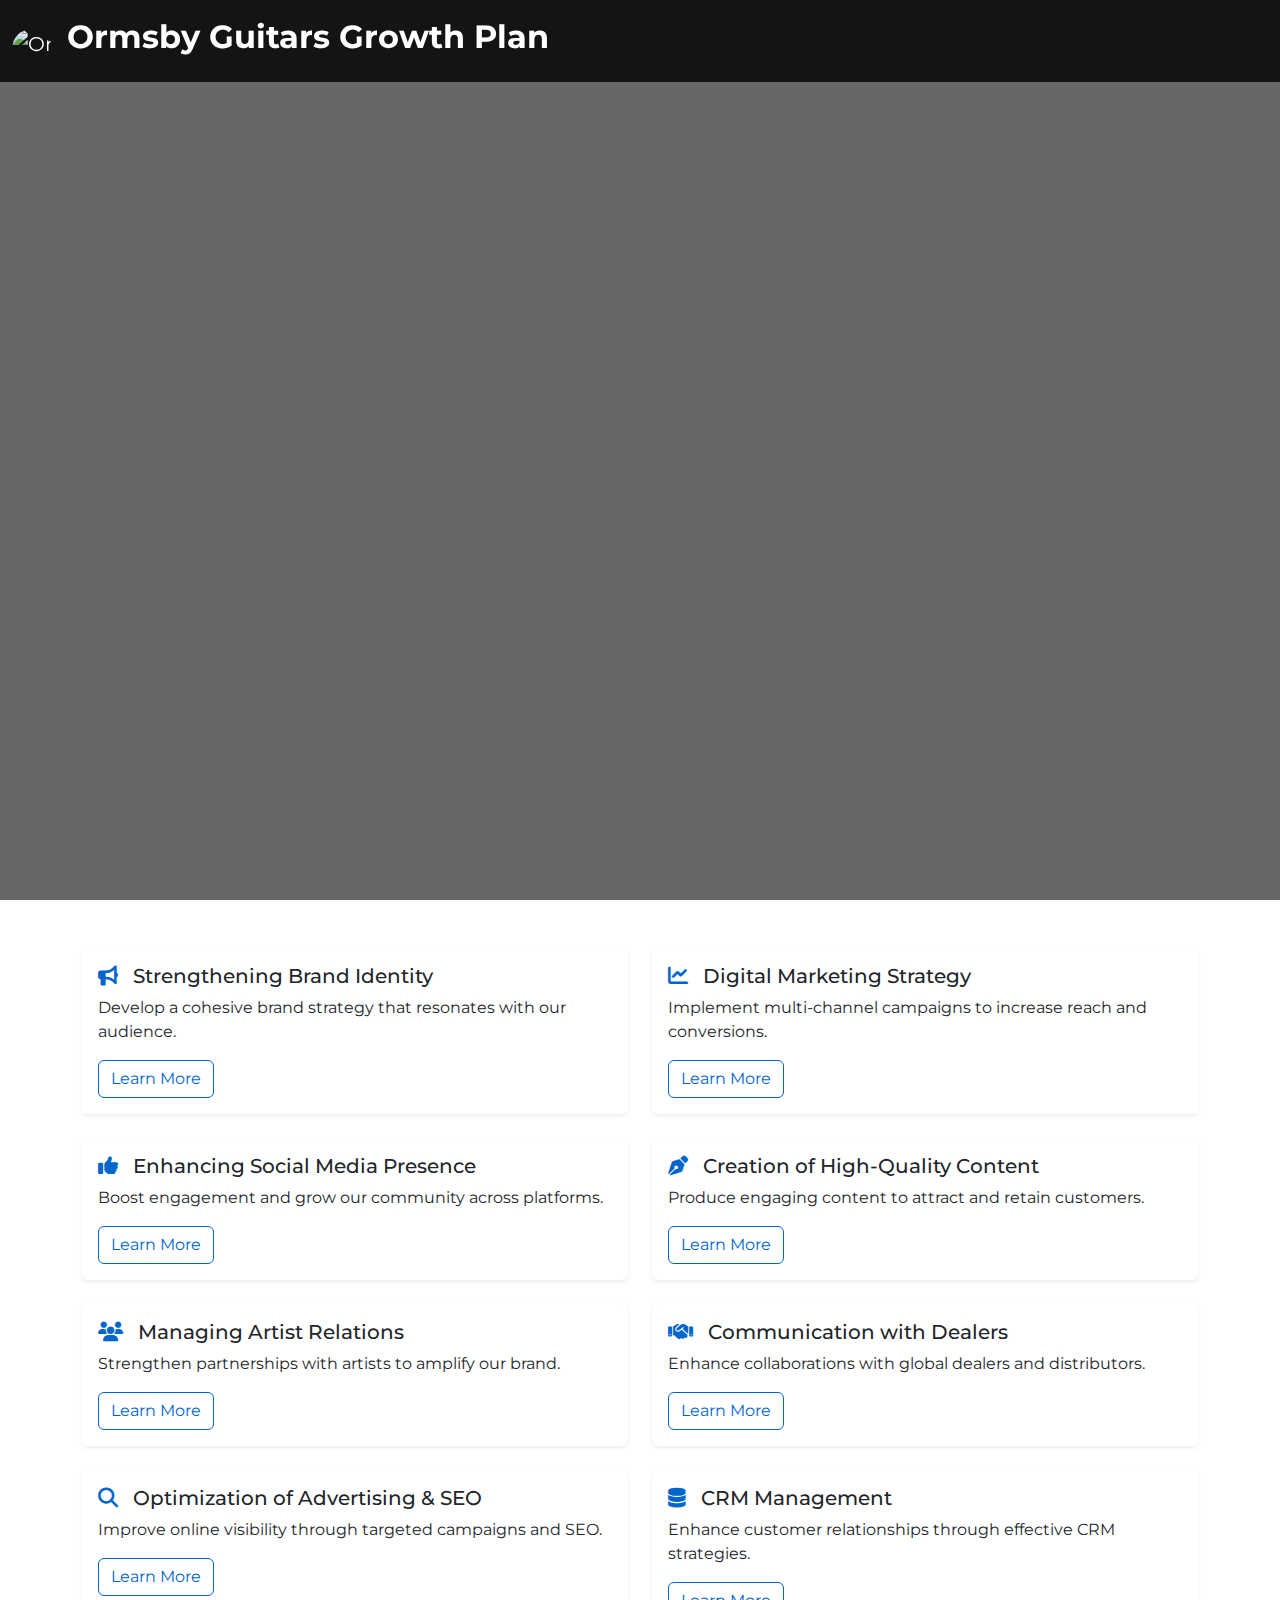
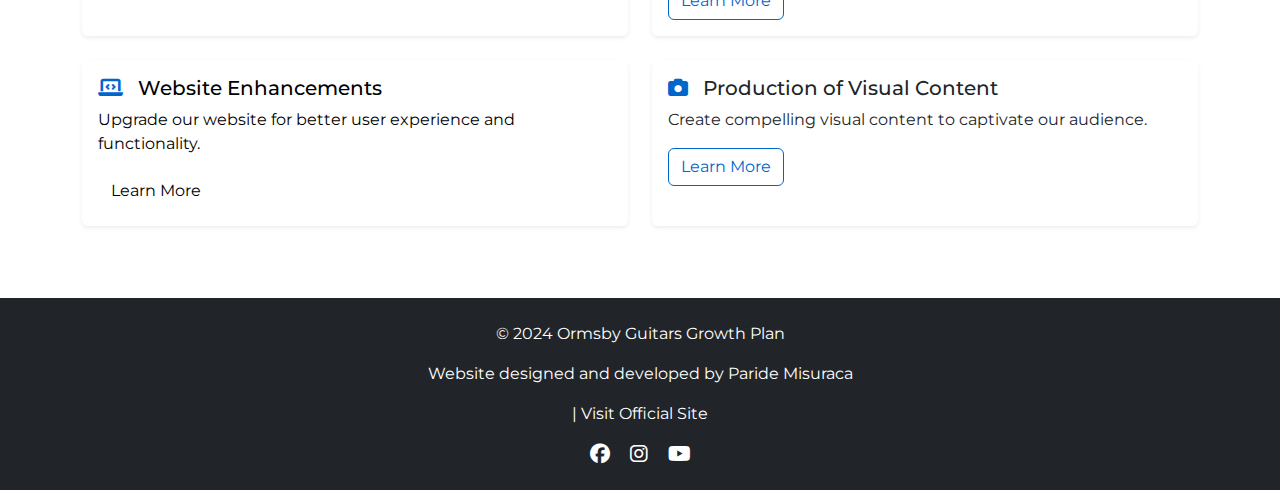
==== index.html @ 77abf077 "Add files via upload" ====
<!DOCTYPE html>
<html lang="en">
<head>
    <meta charset="UTF-8">
    <title>Ormsby Guitars Growth Plan</title>
    <!-- Bootstrap CSS -->
    <link href="https://cdn.jsdelivr.net/npm/bootstrap@5.3.0/dist/css/bootstrap.min.css" rel="stylesheet">
    <!-- Custom Stylesheet -->
    <link rel="stylesheet" href="styles.css">
    <!-- Font Awesome for Icons -->
    <link rel="stylesheet" href="https://cdnjs.cloudflare.com/ajax/libs/font-awesome/6.4.0/css/all.min.css">
    <!-- Google Fonts -->
    <link rel="stylesheet" href="https://fonts.googleapis.com/css?family=Montserrat:400,700&display=swap">
    <meta name="viewport" content="width=device-width, initial-scale=1.0">

    <!-- Custom Styles for the Gradient Background Animation -->
    <style>
        @keyframes rgb-gradient {
            0% { background-color: rgba(255, 0, 0, 0.3); }
            25% { background-color: rgba(0, 255, 0, 0.3); }
            50% { background-color: rgba(0, 0, 255, 0.3); }
            75% { background-color: rgba(255, 255, 0, 0.3); }
            100% { background-color: rgba(255, 0, 0, 0.3); }
        }

        /* Apply the animation to the card for Website Enhancements */
        .rgb-gradient {
            animation: rgb-gradient 15s infinite; /* Slower animation */
            background-size: 400% 400%;
            color: white;
            transition: all 0.3s ease-in-out;
        }

        /* Styling to ensure the text is readable on the changing background */
        .rgb-gradient .card-title, .rgb-gradient .card-text, .rgb-gradient .btn {
            color: rgb(0, 0, 0) !important;
        }

        .rgb-gradient .btn {
            border-color: white;
        }
    </style>
</head>
<body>
    <!-- Navigation Bar -->
    <nav class="navbar navbar-expand-lg navbar-dark fixed-top">
        <div class="container-fluid">
            <a class="navbar-brand" href="#">
                <img src="images/logo.png" alt="Ormsby Guitars Logo" width="40" height="40" class="d-inline-block align-text-top">
                <span class="brand-text">Ormsby Guitars Growth Plan</span>
            </a>
            <button class="navbar-toggler" type="button" data-bs-toggle="collapse" data-bs-target="#navbarNav">
                <span class="navbar-toggler-icon"></span>
            </button>
        </div>
    </nav>

    <!-- Hero Section -->
    <header class="hero-section text-white d-flex align-items-center">
        <div class="container text-center">
            <h1 class="display-4 animate-fade-up" id="main-heading">Elevate. Innovate. Inspire.</h1>
            <p class="lead animate-fade-up" id="roadmap-text">Discover the roadmap to amplify Ormsby Guitars' global presence.</p>
            <a href="#sections" class="btn btn-primary btn-lg mt-4 animate-fade-up" id="discover-button">Explore the Plan</a>
        </div>
    </header>

    <!-- Main Content -->
    <main class="container my-5" id="sections">
        <div class="row">
            <!-- Section Cards -->
            <!-- 1. Strengthening Brand Identity -->
            <div class="col-md-6 mb-4">
                <div class="card h-100 shadow-sm">
                    <div class="card-body">
                        <h5 class="card-title"><i class="fas fa-bullhorn"></i> Strengthening Brand Identity</h5>
                        <p class="card-text">Develop a cohesive brand strategy that resonates with our audience.</p>
                        <a href="brand_identity.html" class="btn btn-outline-primary">Learn More</a>
                    </div>
                </div>
            </div>
            <!-- 2. Digital Marketing Strategy -->
            <div class="col-md-6 mb-4">
                <div class="card h-100 shadow-sm">
                    <div class="card-body">
                        <h5 class="card-title"><i class="fas fa-chart-line"></i> Digital Marketing Strategy</h5>
                        <p class="card-text">Implement multi-channel campaigns to increase reach and conversions.</p>
                        <a href="digital_marketing.html" class="btn btn-outline-primary">Learn More</a>
                    </div>
                </div>
            </div>
            <!-- 3. Enhancing Social Media Presence -->
            <div class="col-md-6 mb-4">
                <div class="card h-100 shadow-sm">
                    <div class="card-body">
                        <h5 class="card-title"><i class="fas fa-thumbs-up"></i> Enhancing Social Media Presence</h5>
                        <p class="card-text">Boost engagement and grow our community across platforms.</p>
                        <a href="social_media.html" class="btn btn-outline-primary">Learn More</a>
                    </div>
                </div>
            </div>
            <!-- 4. Creation of High-Quality Content -->
            <div class="col-md-6 mb-4">
                <div class="card h-100 shadow-sm">
                    <div class="card-body">
                        <h5 class="card-title"><i class="fas fa-pen-nib"></i> Creation of High-Quality Content</h5>
                        <p class="card-text">Produce engaging content to attract and retain customers.</p>
                        <a href="content_creation.html" class="btn btn-outline-primary">Learn More</a>
                    </div>
                </div>
            </div>
            <!-- 5. Managing Artist Relations -->
            <div class="col-md-6 mb-4">
                <div class="card h-100 shadow-sm">
                    <div class="card-body">
                        <h5 class="card-title"><i class="fas fa-users"></i> Managing Artist Relations</h5>
                        <p class="card-text">Strengthen partnerships with artists to amplify our brand.</p>
                        <a href="artist_relations.html" class="btn btn-outline-primary">Learn More</a>
                    </div>
                </div>
            </div>
            <!-- 6. Communication with Dealers and Distributors -->
            <div class="col-md-6 mb-4">
                <div class="card h-100 shadow-sm">
                    <div class="card-body">
                        <h5 class="card-title"><i class="fas fa-handshake"></i> Communication with Dealers</h5>
                        <p class="card-text">Enhance collaborations with global dealers and distributors.</p>
                        <a href="communication.html" class="btn btn-outline-primary">Learn More</a>
                    </div>
                </div>
            </div>
            <!-- 7. Optimization of Advertising and SEO -->
            <div class="col-md-6 mb-4">
                <div class="card h-100 shadow-sm">
                    <div class="card-body">
                        <h5 class="card-title"><i class="fas fa-search"></i> Optimization of Advertising & SEO</h5>
                        <p class="card-text">Improve online visibility through targeted campaigns and SEO.</p>
                        <a href="advertising_seo.html" class="btn btn-outline-primary">Learn More</a>
                    </div>
                </div>
            </div>
            <!-- 8. CRM Management -->
            <div class="col-md-6 mb-4">
                <div class="card h-100 shadow-sm">
                    <div class="card-body">
                        <h5 class="card-title"><i class="fas fa-database"></i> CRM Management</h5>
                        <p class="card-text">Enhance customer relationships through effective CRM strategies.</p>
                        <a href="crm_management.html" class="btn btn-outline-primary">Learn More</a>
                    </div>
                </div>
            </div>
            <!-- 9. Website Enhancements and Upgrades -->
            <div class="col-md-6 mb-4">
                <div class="card h-100 shadow-sm rgb-gradient">
                    <div class="card-body">
                        <h5 class="card-title"><i class="fas fa-laptop-code"></i> Website Enhancements</h5>
                        <p class="card-text">Upgrade our website for better user experience and functionality.</p>
                        <a href="website_upgrades.html" class="btn btn-outline-primary">Learn More</a>
                    </div>
                </div>
            </div>
            <!-- 10. Production of Visual Content -->
            <div class="col-md-6 mb-4">
                <div class="card h-100 shadow-sm">
                    <div class="card-body">
                        <h5 class="card-title"><i class="fas fa-camera"></i> Production of Visual Content</h5>
                        <p class="card-text">Create compelling visual content to captivate our audience.</p>
                        <a href="visual_content.html" class="btn btn-outline-primary">Learn More</a>
                    </div>
                </div>
            </div>
        </div>
    </main>

    <!-- Footer -->
    <footer class="bg-dark text-white text-center py-4">
        <p>&copy; 2024 Ormsby Guitars Growth Plan</p>
        <p class="mt-3">Website designed and developed by Paride Misuraca</p> | <a href="https://www.ormsbyguitars.com/" class="text-white">Visit Official Site</a></p>
        <div>
            <a href="#" class="text-white me-3"><i class="fab fa-facebook fa-lg"></i></a>
            <a href="#" class="text-white me-3"><i class="fab fa-instagram fa-lg"></i></a>
            <a href="#" class="text-white"><i class="fab fa-youtube fa-lg"></i></a>
        </div>
    </footer>

    <!-- Bootstrap JS and Dependencies -->
    <script src="https://cdn.jsdelivr.net/npm/bootstrap@5.3.0/dist/js/bootstrap.bundle.min.js"></script>
    
    <!-- Custom Script -->
    <script>
        document.getElementById('discover-button').addEventListener('click', function(event) {
            event.preventDefault(); // Prevent default anchor behavior

            // Get the target section and the height of the navbar
            const targetSection = document.getElementById('sections');
            const navbarHeight = document.querySelector('.navbar').offsetHeight; // Get the height of the fixed navbar

            // Calculate the target position accounting for the navbar height
            const offset = targetSection.getBoundingClientRect().top + window.pageYOffset - navbarHeight;

            // Scroll smoothly to the target position
            window.scrollTo({
                top: offset,
                behavior: 'smooth' // Smooth scroll effect
            });
        });
    </script>
</body>
</html>
---- styles.css ----
/* Custom Stylesheet */

/* Global Styles */
body {
    font-family: 'Montserrat', sans-serif;
    margin: 0;
    padding: 0;
    color: #333;
}

/* Navigation Bar */
.navbar {
    background-color: rgba(0, 0, 0, 0.8);
    transition: background-color 0.5s;
}

.navbar-brand .brand-text {
    font-weight: bold;
    font-size: 2rem;
    margin-left: 10px;
    color: #ffffff;
}

.navbar-brand img {
    border-radius: 50%;
}

.navbar.scrolled {
    background-color: rgba(0, 0, 0, 0.95);
}

/* Hero Section */
.hero-section {
    background: url('images/hero-bg.jpg') no-repeat center center/cover;
    height: 100vh;
    position: relative;
}

.hero-section::after {
    content: '';
    position: absolute;
    top: 0;
    left: 0;
    right: 0;
    bottom: 0;
    background: rgba(0, 0, 0, 0.6);
}

.hero-section .container {
    position: relative;
    z-index: 2;
}

.hero-section h1 {
    font-size: 3.5rem;
    font-weight: 700;
    text-shadow: 2px 2px 5px rgba(0, 0, 0, 0.7);
}

.hero-section p {
    font-size: 1.5rem;
    text-shadow: 1px 1px 3px rgba(0, 0, 0, 0.7);
}

.btn-primary {
    background-color: #0066cc;
    border: none;
}

.btn-primary:hover {
    background-color: #005bb5;
}

/* Cards */
.card-title i {
    color: #0066cc;
    margin-right: 10px;
}

.card {
    border: none;
    transition: transform 0.3s, box-shadow 0.3s;
}

.card:hover {
    transform: translateY(-5px);
    box-shadow: 0 8px 16px rgba(0, 0, 0, 0.2);
}

.btn-outline-primary {
    border-color: #0066cc;
    color: #0066cc;
}

.btn-outline-primary:hover {
    background-color: #0066cc;
    color: #fff;
}

/* Footer */
footer a {
    text-decoration: none;
}

footer a:hover {
    text-decoration: underline;
}

footer i {
    transition: color 0.3s;
}

footer i:hover {
    color: #0066cc;
}

/* Responsive Text Sizes */
@media (max-width: 768px) {
    .hero-section h1 {
        font-size: 2.5rem;
    }

    .hero-section p {
        font-size: 1.2rem;
    }
}

/* Animation Styles */
@keyframes fadeInUp {
    from {
        opacity: 0;
        transform: translate3d(0, 40px, 0);
    }
    to {
        opacity: 1;
        transform: none;
    }
}

.animate-text,
.animate-btn {
    opacity: 0;
    transform: translate3d(0, 40px, 0);
}

.animated {
    animation-name: fadeInUp;
    animation-duration: 1s;
    animation-fill-mode: forwards;
    animation-delay: var(--animation-delay, 0s);
}

/* Set delays using CSS variables */
.animate-text:nth-of-type(1) {
    --animation-delay: 0.5s;
}

.animate-text:nth-of-type(2) {
    --animation-delay: 0.7s;
}

.animate-btn {
    --animation-delay: 0.9s;
}

#guitar-360 img {
    width: 100%;
    height: auto;
    max-width: 450px; /* Puoi cambiare la dimensione massima se preferisci */
    display: block;
    margin: 0 auto;
}

.option-circle {
    width: 30px;
    height: 30px;
    border-radius: 50%;
    display: inline-block;
    margin-right: 10px;
    cursor: pointer;
    border: 2px solid #ccc;
}
.option-circle:hover {
    border: 2px solid #0066cc;
}

/* CSS for Guitar Customization Component */

/* General Styling for Customization Section */
#guitar-360, #guitar-customizer {
    width: 100%;
    max-width: 600px;
    margin: 0 auto;
    cursor: grab;
}

.image-frame {
    border: 4px solid #0066cc; /* Border color */
    border-radius: 10px; /* Rounded corners */
    padding: 15px; /* Inner spacing between the border and the image */
    box-shadow: 0 4px 8px rgba(0, 0, 0, 0.1); /* Shadow to add depth */
    background-color: #f9f9f9; /* Background color of the frame */
}

/* Styling for Customization Option Circles */
.option-circle {
    width: 30px;
    height: 30px;
    border-radius: 50%;
    display: inline-block;
    margin-right: 10px;
    cursor: pointer;
    border: 2px solid #ccc;
}

.option-circle:hover {
    border: 2px solid #0066cc;
}

/* Colors for Neck Types */
.option-circle[data-value="maple"] {
    background-color: #f5deb3; /* Light wood color for Maple */
}

.option-circle[data-value="rosewood"] {
    background-color: #8b4513; /* Dark wood color for Rosewood */
}

/* Colors for Guitar Body */
.option-circle[data-value="gray_burst"] {
    background-color: #696969; /* Gray Burst Color */
}

.option-circle[data-value="sunburst"] {
    background-color: #ff8c00; /* Sunburst Color */
}

.option-circle[data-value="surf_green"] {
    background-color: #7fffd4; /* Surf Green Color */
}

/* Colors for Pickguard */
.option-circle[data-value="red_pearloid"] {
    background-color: #b22222; /* Red Pearloid Color */
}

.option-circle[data-value="black"] {
    background-color: #000; /* Black Pickguard */
}

.option-circle[data-value="white"] {
    background-color: #fff; /* White Pickguard */
}

/* Colors for Pickup */
.option-circle[data-value="white"] {
    background-color: #fff; /* White Pickup */
}

.option-circle[data-value="black"] {
    background-color: #000; /* Black Pickup */
}

/* Add animation for the fade-in and upward motion */
@keyframes fadeUp {
    0% {
        opacity: 0;
        transform: translateY(50px); /* Start below */
    }
    100% {
        opacity: 1;
        transform: translateY(0); /* End at the original position */
    }
}

/* Apply the animation to the heading and button */
.animate-fade-up {
    animation: fadeUp 2s ease-out; /* Duration of 2 seconds */
    opacity: 0; /* Start invisible */
    animation-fill-mode: forwards; /* Stay visible after animation ends */
}
#discover-button {
    animation-delay: 1s; /* Delay of 1 second for the button */
}
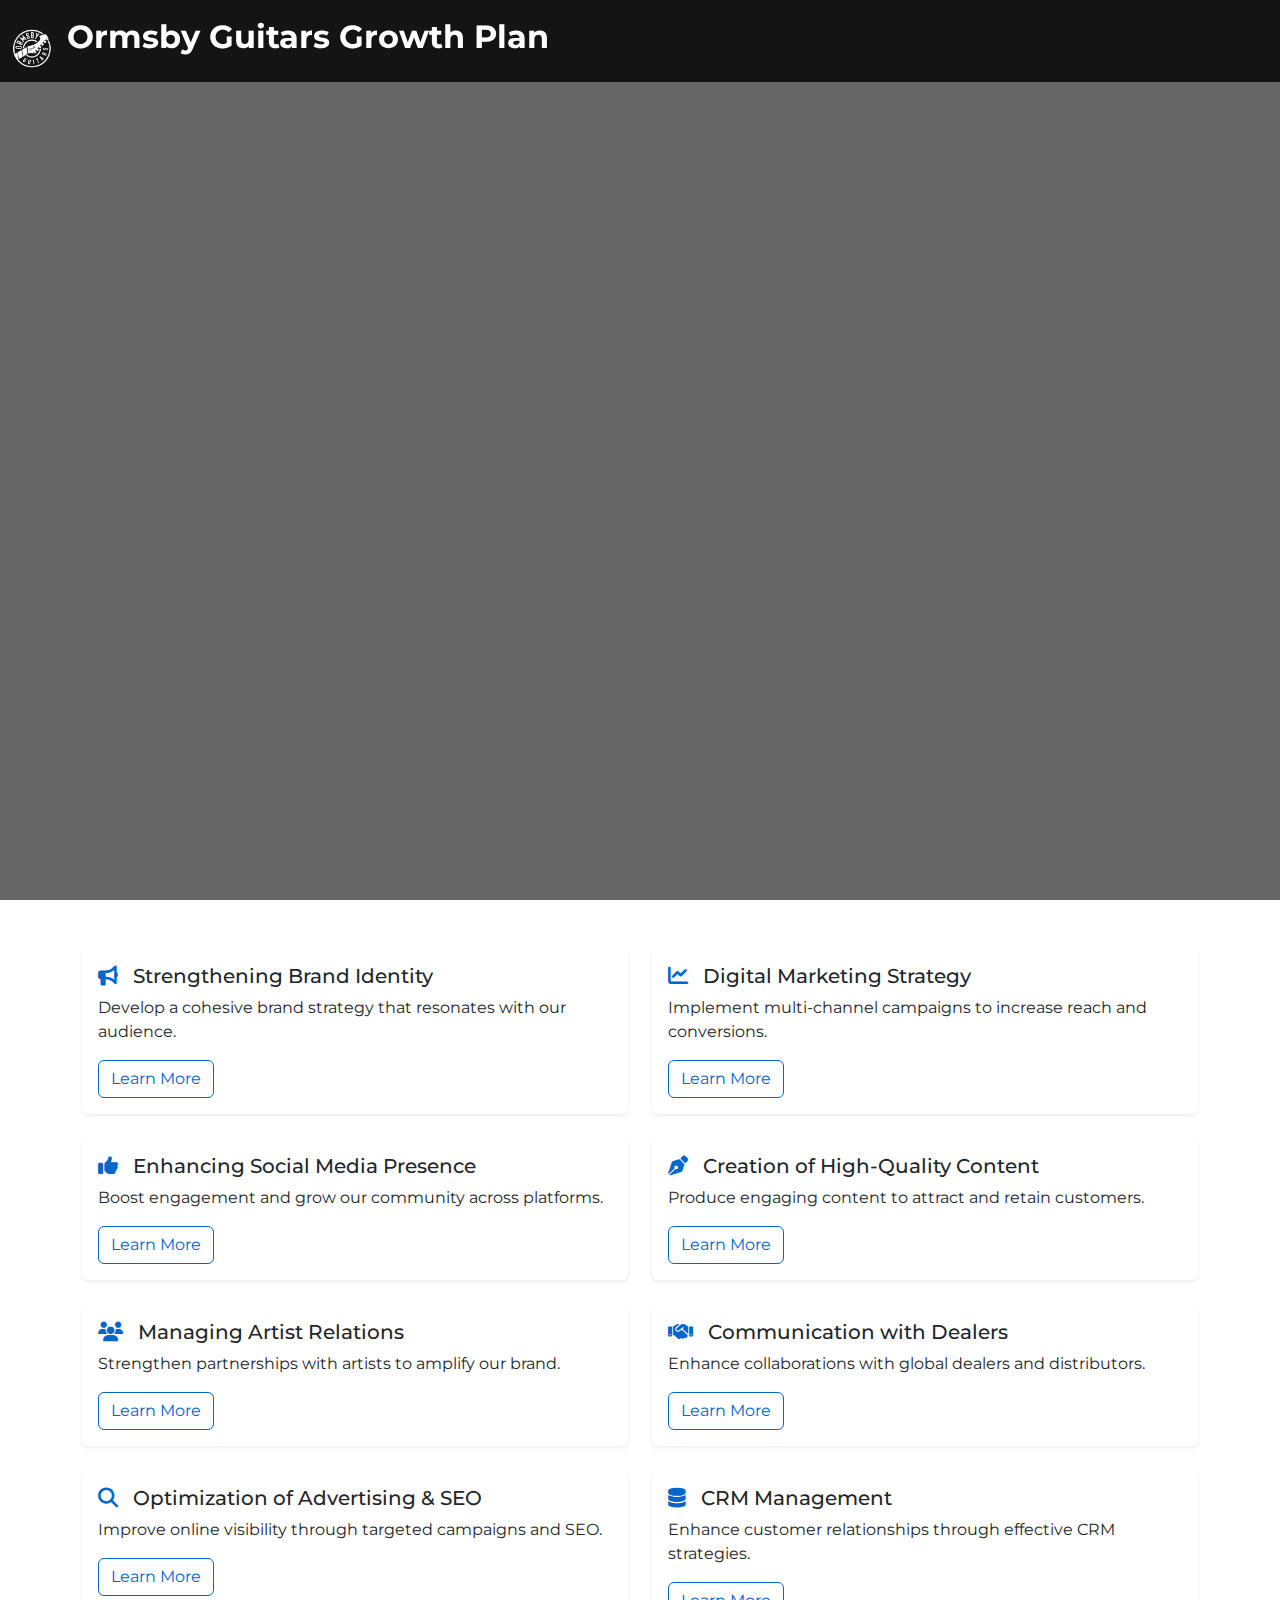
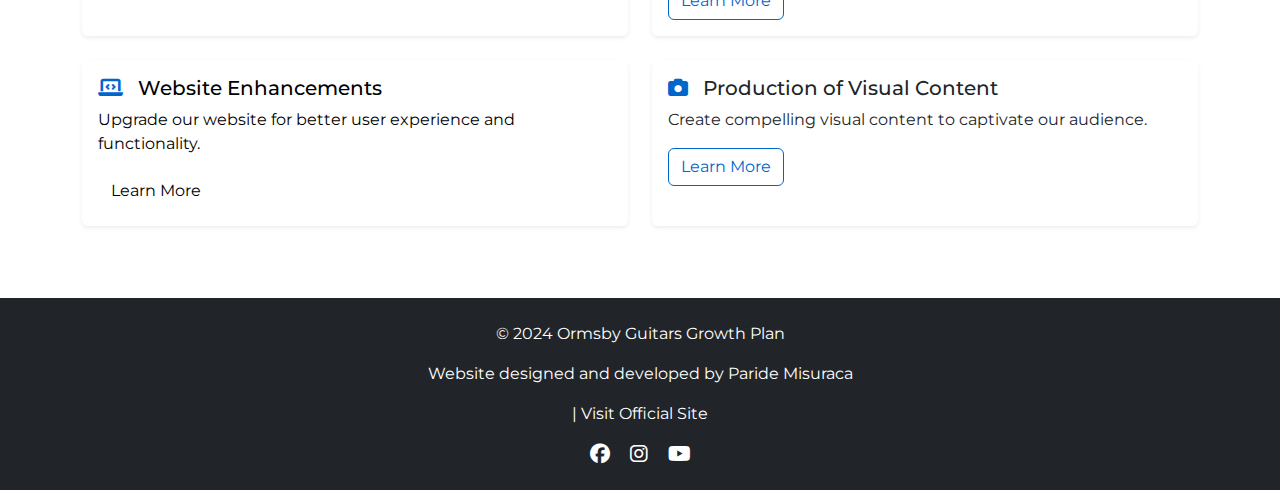
==== commit 91d60eeb: "Update index.html" ====
--- a/index.html
+++ b/index.html
@@ -46,7 +46,7 @@
     <nav class="navbar navbar-expand-lg navbar-dark fixed-top">
         <div class="container-fluid">
             <a class="navbar-brand" href="#">
-                <img src="images/logo.png" alt="Ormsby Guitars Logo" width="40" height="40" class="d-inline-block align-text-top">
+                <img src="Images/logo.png" alt="Ormsby Guitars Logo" width="40" height="40" class="d-inline-block align-text-top">
                 <span class="brand-text">Ormsby Guitars Growth Plan</span>
             </a>
             <button class="navbar-toggler" type="button" data-bs-toggle="collapse" data-bs-target="#navbarNav">
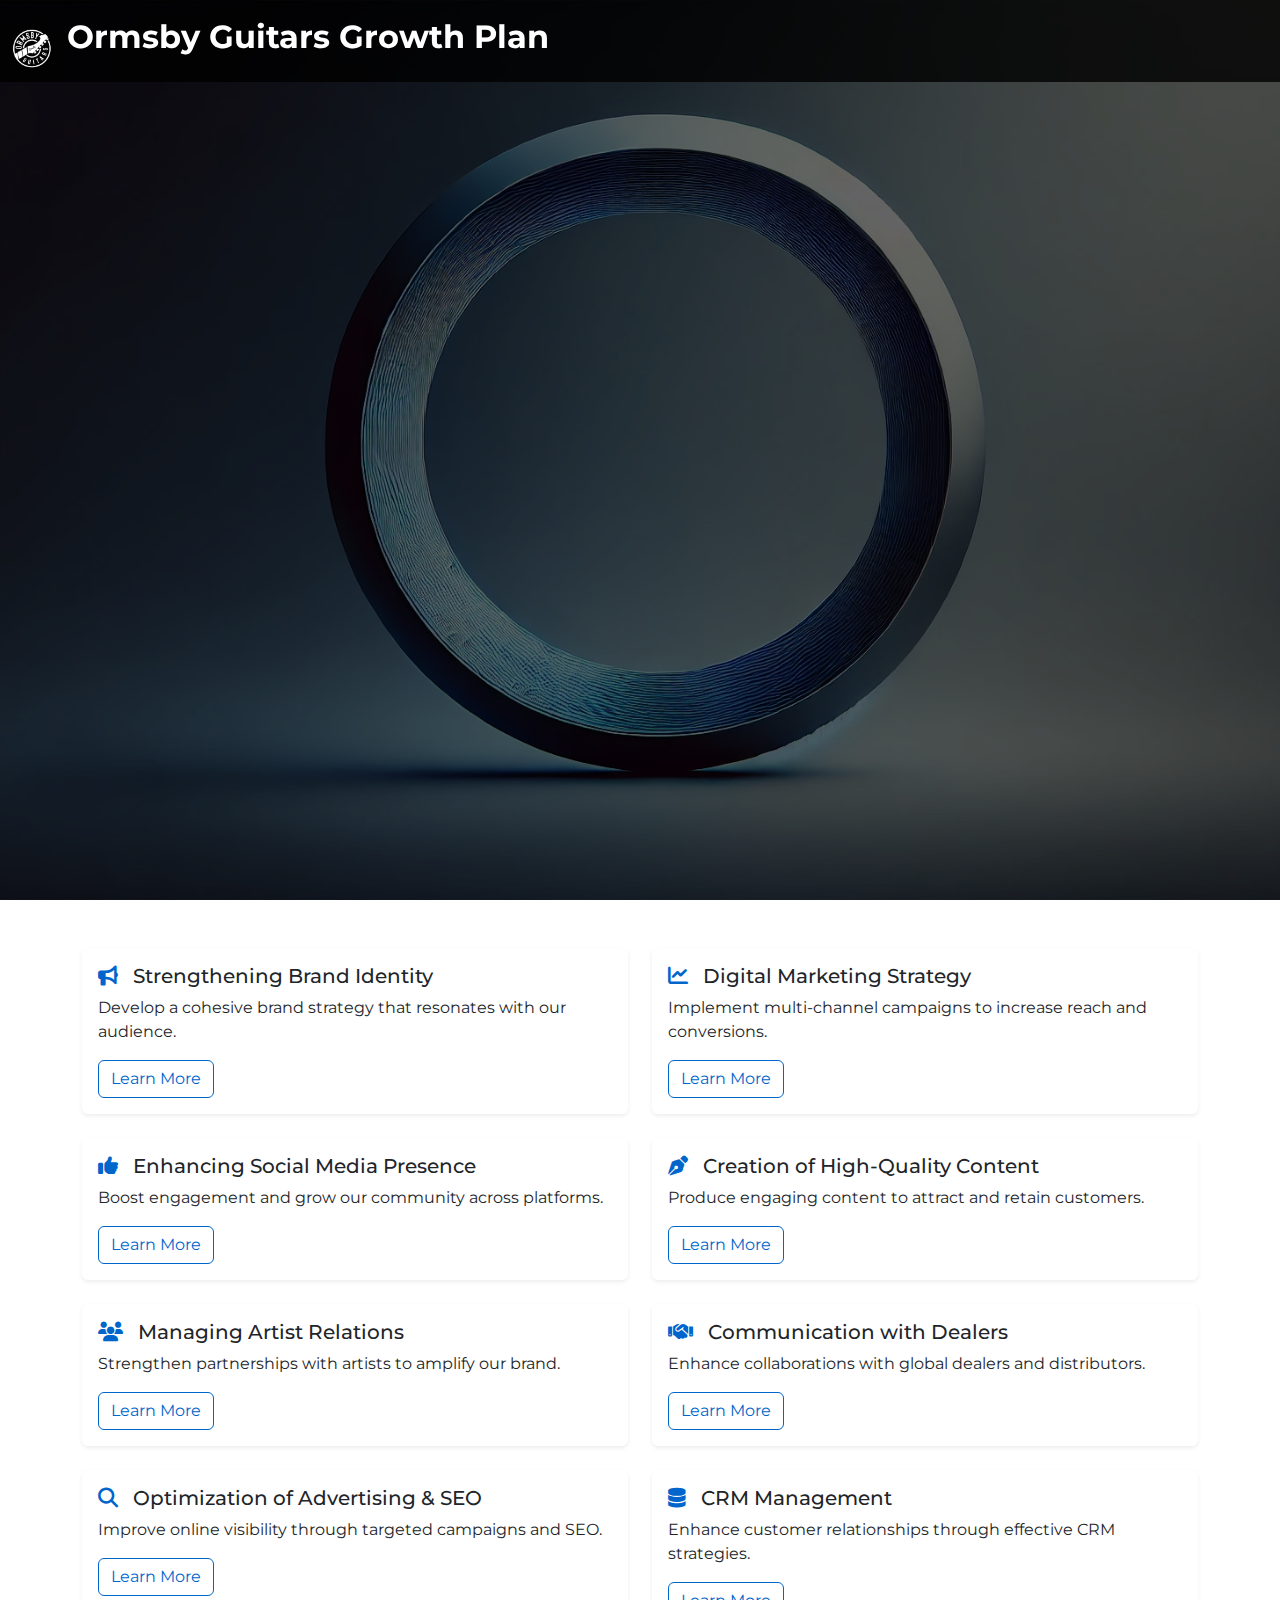
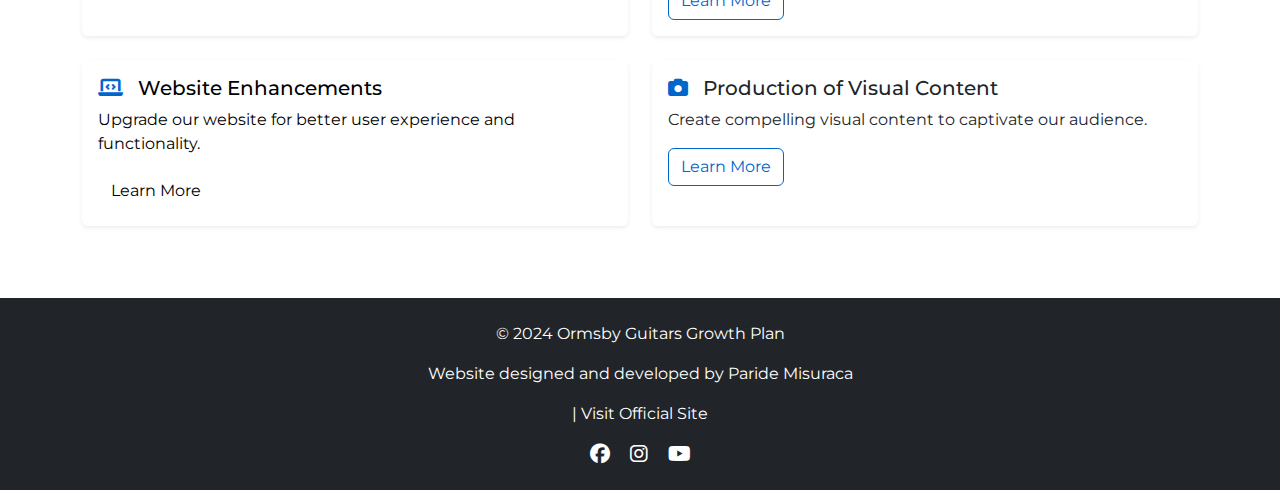
==== commit 2014b810: "Update index.html" ====
--- a/index.html
+++ b/index.html
@@ -46,7 +46,7 @@
     <nav class="navbar navbar-expand-lg navbar-dark fixed-top">
         <div class="container-fluid">
             <a class="navbar-brand" href="#">
-                <img src="Images/logo.png" alt="Ormsby Guitars Logo" width="40" height="40" class="d-inline-block align-text-top">
+                <img src="images/logo.png" alt="Ormsby Guitars Logo" width="40" height="40" class="d-inline-block align-text-top">
                 <span class="brand-text">Ormsby Guitars Growth Plan</span>
             </a>
             <button class="navbar-toggler" type="button" data-bs-toggle="collapse" data-bs-target="#navbarNav">
